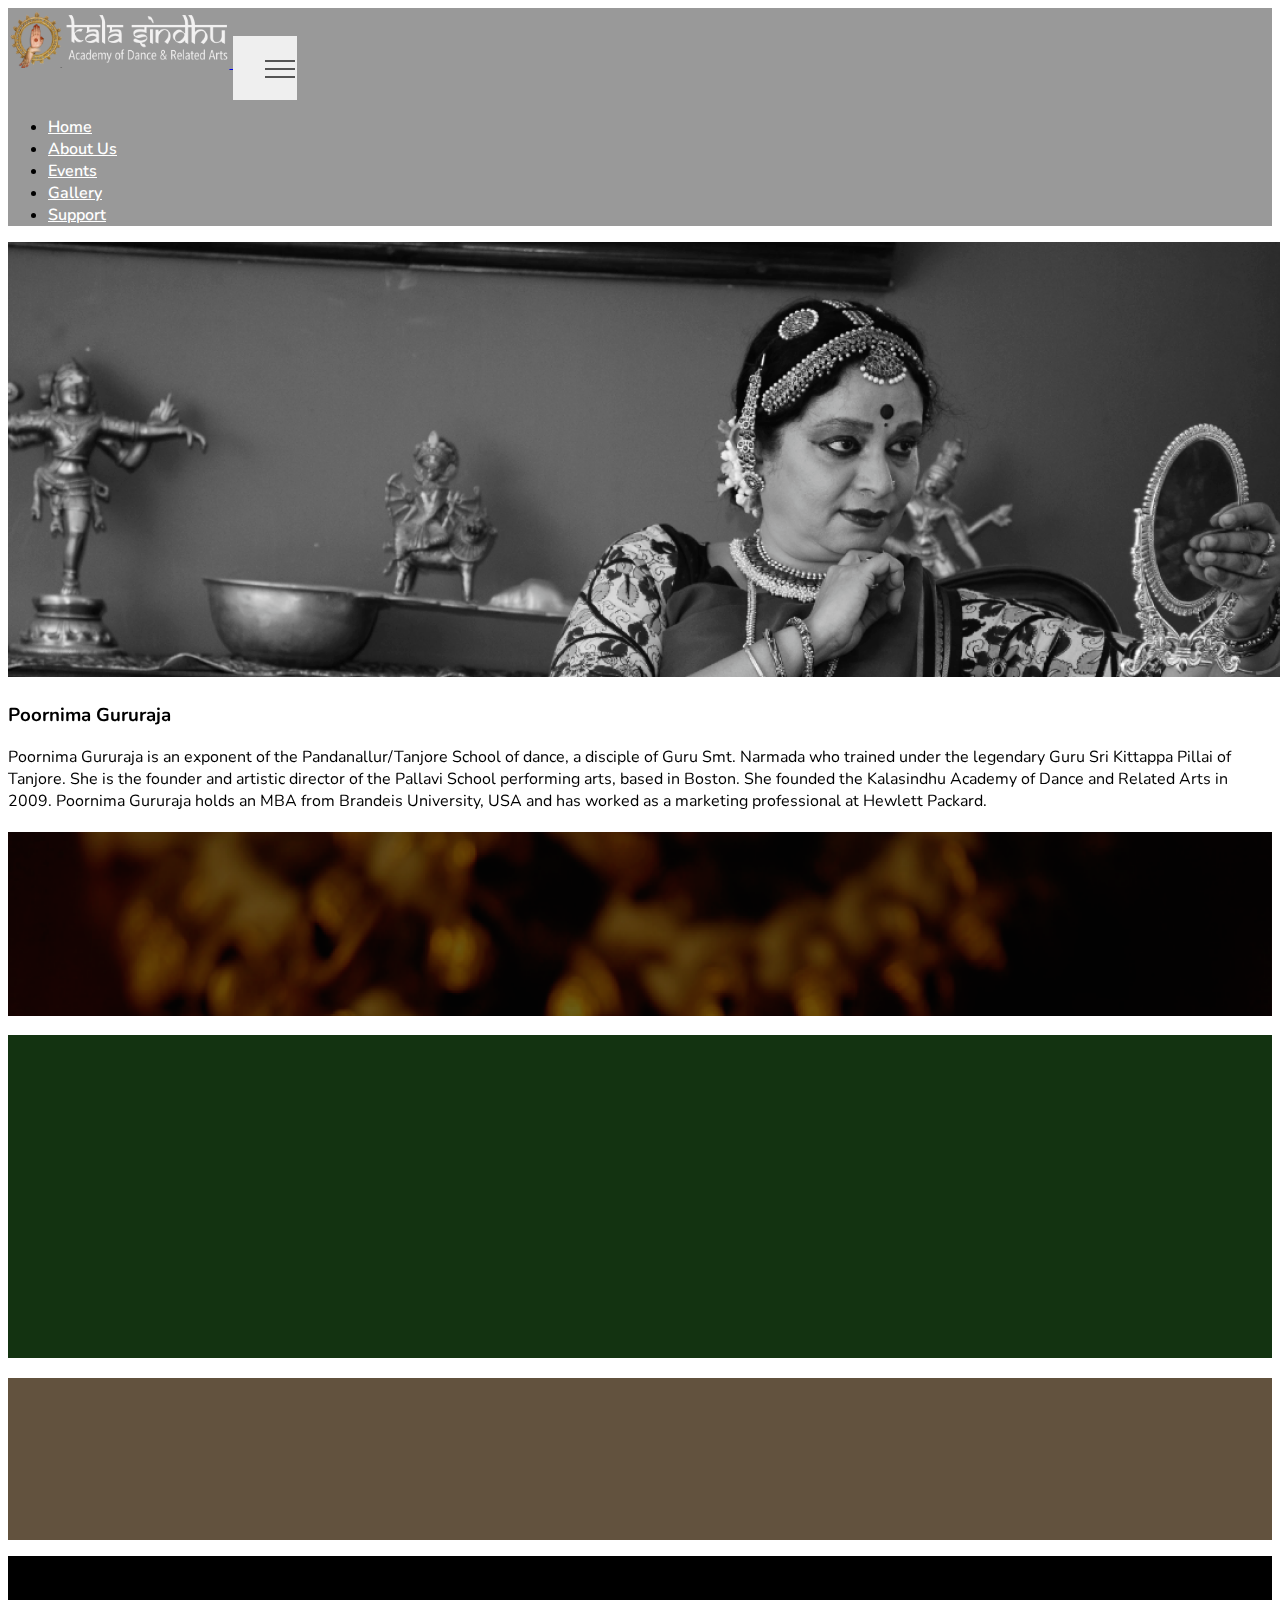
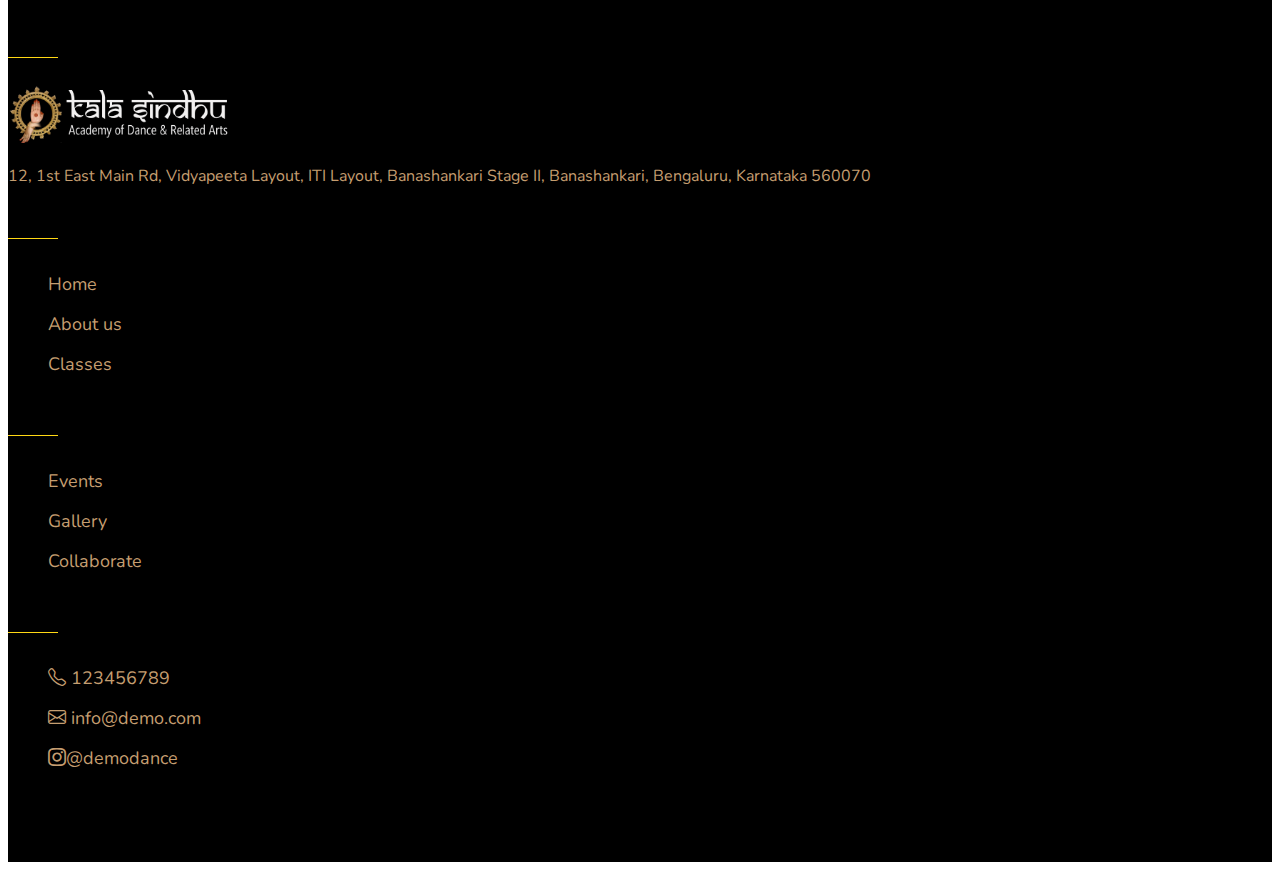
==== about.html @ 470114fe "initial commit" ====
<!DOCTYPE html>
<html lang="en">

<head>
    <meta charset="UTF-8">
    <meta http-equiv="X-UA-Compatible" content="IE=edge">
    <meta name="viewport" content="width=device-width, initial-scale=1.0">
    <!-- bootstrap css -->
    <link href="https://cdn.jsdelivr.net/npm/bootstrap@5.0.2/dist/css/bootstrap.min.css" rel="stylesheet"
        integrity="sha384-EVSTQN3/azprG1Anm3QDgpJLIm9Nao0Yz1ztcQTwFspd3yD65VohhpuuCOmLASjC" crossorigin="anonymous">
    <!-- aos -->
    <link href="https://unpkg.com/aos@2.3.1/dist/aos.css" rel="stylesheet">
    <!-- bootstrap-icons -->
    <link rel="stylesheet" href="https://cdn.jsdelivr.net/npm/bootstrap-icons@1.3.0/font/bootstrap-icons.css">
    <!-- custom-css -->
    <link rel="stylesheet" href="assets/styles/core.css">
    <title>Kalasindhu</title>
</head>

<body>

    <nav class="navbar custom-nav navbar-expand-lg navbar-white shadow-sm mb-0"
        style="background: rgba(0, 0, 0, 0.4)    ">
        <div class="container">
            <a class="navbar-brand" href="/">
                <img src="assets/images/logo.png" height="60" className='me-3' />
            </a>
            <button class="navbar-toggler" type="button" data-bs-toggle="collapse"
                data-bs-target="#navbarSupportedContent" aria-controls="navbarSupportedContent" aria-expanded="false"
                aria-label="Toggle navigation">
                <span class="navbar-toggler-icon"></span>
            </button>
            <div class="collapse navbar-collapse" id="navbarSupportedContent">
                <ul class="navbar-nav ms-auto mb-lg-0">
                    <li class="nav-item px-3">
                        <a class="nav-link" href="/">Home</a>
                    </li>
                    <li class="nav-item px-3">
                        <a class="nav-link" href="about.html">About Us</a>
                    </li> 
                    <li class="nav-item px-3">
                        <a class="nav-link" href="/">Events</a>
                    </li>
                    <li class="nav-item px-3">
                        <a class="nav-link" href="gallery.html">Gallery</a>
                    </li>
                    <li class="nav-item px-3">
                        <a class="nav-link" href="support.html">Support</a>
                    </li>
                </ul>
            </div>
        </div>
    </nav>
    <main>
        <section class="abtHero-wrapper mt-0">
            <img src="assets/images/abt.png" alt="" srcset="" class="img-fluid mt-0">
        </section>
        
        <section>
            <div class="container">
                <div class="text-center mt-3" data-aos="fade-up" data-aos-duration="1000">
                    <h3 class="fw-bolder">Poornima Gururaja</h3>
                    <p>Poornima Gururaja is an exponent of the Pandanallur/Tanjore School of dance, a disciple of Guru
                        Smt. Narmada who trained under the legendary Guru Sri Kittappa Pillai of Tanjore. She is the
                        founder and artistic director of the Pallavi School performing arts, based in Boston. She founded
                        the Kalasindhu Academy of Dance and Related Arts in 2009. Poornima Gururaja holds an MBA from
                        Brandeis University, USA and has worked as a marketing professional at Hewlett Packard.
                    </p>
                </div>
            </div>
        </section>
        
        <section class="abtDesc-wrapper">
            <div class="abt-desc text-center p-5 text-white" data-aos="fade-right" data-aos-duration="1000">
                <h2 class="fw-bolder">About Kalasindhu</h2>
                <p style="font-weight: 200;">Kalasindhu, the esteemed Academy of Dance and Related Arts, is passionately
                    committed to the preservation and promotion of Indian arts and culture. Nestled in the vibrant city
                    of Banashankari, Bangalore, India, this renowned institution serves as a beacon for artistic
                    excellence.
                    At Kalasindhu, a comprehensive and integrated approach to education is offered, encompassing the
                    rich tapestry of classical arts, including dance, music, visual art, and Sanskrit. However, it is
                    dance that takes center stage, receiving the utmost attention and focus.
                    Within the premises of Kalasindhu, a sprawling expanse has been dedicated to cultivating an
                    environment that nurtures creativity, catering to individuals of all ages, be it children or adults.
                    The space is thoughtfully designed, encompassing a serene ambiance that stimulates the artistic
                    spirit.
                    Through its unwavering dedication, Kalasindhu continues to inspire generations, fostering a deep
                    appreciation for Indian arts and culture while instilling a lifelong love for dance and its many
                    facets.
                </p>
            </div>
        </section>
        
        <section class="stats-section p-5 text-white" style="background: rgba(19, 51, 17, 1);">
            <div class="container">
                <div class="row">
                    <div class="col-md-3"  data-aos="zoom-in"
                    data-aos-duration="1000">
                        <div class="stat-item text-center">
                            <h3>150+</h3>
                            <p>Students</p>
                        </div>
                    </div>
                    <div class="col-md-3"  data-aos="zoom-in"
                    data-aos-duration="1400">
                        <div class="stat-item text-center">
                            <h3>300+</h3>
                            <p>Performances</p>
                        </div>
                    </div>
                    <div class="col-md-3" data-aos="zoom-in"
                    data-aos-duration="1800">
                        <div class="stat-item text-center">
                            <h3>30+</h3>
                            <p>Arangetrums</p>
                        </div>
                    </div>
                    <div class="col-md-3" data-aos="zoom-in"
                    data-aos-duration="2200">
                        <div class="stat-item text-center">
                            <h3>20+</h3>
                            <p>Productions</p>
                        </div>
                    </div>
                </div>
            </div>
        </section>
        
        <section>
            <div class="abt-desc text-center p-5 text-white" style="background: rgb(98, 82, 62);" >
                <h2 class="fw-bolder"  data-aos="fade=left"
                data-aos-duration="1700">Awards</h2>
                <p style="font-weight: 200;"  data-aos="fade=left"
                data-aos-duration="1700">Poornima Gururaja, a highly acclaimed dance artist, has received several
                    prestigious awards and recognitions throughout her illustrious career. Some of these include the
                    Natya Kala Koushal from Sanatana Kalakshetra, Kempegowda Award from Bruhat Bengaluru Mahanagara
                    Palike, Puttashree Award, Nartana Nipuna Award from Karnataka Nrutyakala Parishad, and Natya Rathna
                    from Nrutyollasa Rochester, among many others.
                    In addition to her accolades, Poornima Gururaja holds prominent professional affiliations. She
                    serves as the Secretary for Karnataka Nritya Kala Parishad, plays the vital role of Festival
                    Coordinator for Delhi International arts festival, and currently holds the esteemed position of
                    Chairperson of the Textbook Committee for dance books in Karnataka. Her involvement in these
                    influential roles further underscores her commitment to the promotion and preservation of dance.
                </p>
            </div>
        </section> 
    </main>

    <footer class="section bg-footer">
        <div class="container">
            <div class="row">
                <div class="col-lg-3">
                    <h6 class="footer-heading text-uppercase  mt-3 text-white mb-4">Address</h6>
                    <img src='assets/images/logo.png' height='60'></img>
                    <p class="mt-2" style="color: rgba(197, 158, 112, 1)">12, 1st East Main Rd, Vidyapeeta Layout, ITI
                        Layout, Banashankari Stage II, Banashankari, Bengaluru, Karnataka 560070</p>
                </div>

                <div class="col-lg-3">
                    <div class="">
                        <h6 class="footer-heading text-uppercase  mt-3 text-white">INFORMATION</h6>
                        <ul class="list-unstyled footer-link mt-4">
                            <li><a href="/">Home</a></li>
                            <li><a href="">About us </a></li>
                            <li><a href="#">Classes</a></li>
                        </ul>
                    </div>
                </div>
                <div class="col-lg-3">
                    <div class="">
                        <h6 class="footer-heading text-uppercase  mt-3 text-white">QUICK LINKS</h6>
                        <ul class="list-unstyled footer-link mt-4">
                            <li><a href="/">Events</a></li>
                            <li><a href="">Gallery </a></li>
                            <li><a href="#">Collaborate</a></li>
                        </ul>
                    </div>
                </div>

                <div class="col-lg-3">
                    <div class="">
                        <h6 class="footer-heading text-uppercase  mt-3 text-white">Connect with us</h6>
                        <ul class="list-unstyled footer-link mt-4">
                            <li><a href="tel:+91 123456789"> <i class="bi bi-telephone me-2"></i> 123456789 </a></li>
                            <li><a href="mailto:info@ieto.com"><i class="bi bi-envelope me-2"></i> info@demo.com </a>
                            </li>
                            <li><a href=" "> <i class="bi bi-instagram me-2"></i>@demodance </a></li>
                        </ul>
                    </div>
                </div>


                <div class="text-center mt-5 ">
                    <p class="footer-alt mb-0 text-white">2023 © <span class='text-warning'>KALASINDHU </span>, All Rights
                        Reserved</p>
                </div>
            </div>
        </div>
    </footer>



    <!-- bootstrap -->
    <script src="https://cdn.jsdelivr.net/npm/bootstrap@5.0.2/dist/js/bootstrap.bundle.min.js"
        integrity="sha384-MrcW6ZMFYlzcLA8Nl+NtUVF0sA7MsXsP1UyJoMp4YLEuNSfAP+JcXn/tWtIaxVXM"
        crossorigin="anonymous"></script>
    <!-- aos -->
    <script src="assets/styles/splide.min.js"></script>
    <script src="https://unpkg.com/aos@2.3.1/dist/aos.js"></script>
    <script>AOS.init();</script>
</body>

</html>
---- assets/styles/core.css ----
@import url('https://fonts.googleapis.com/css2?family=Nunito:wght@300&display=swap');

*{
    font-family: 'Nunito', sans-serif;
}

/* navbar */

.navbar-nav .nav-link {
    color: #ffffff;
    font-size: 16px;
    font-weight: 600;
}

.navbar-nav .nav-item .nav-link:hover {
    color: yellow !important;
}

.navbar-toggler {
    border: 0 !important;
    padding: 2rem !important;
    cursor: pointer;
    margin: 0;
    width: 30px;
    height: 35px;
    outline: none !important;
    border: none !important;
}

.navbar-toggler:focus {
    outline: none !important;
    box-shadow: none !important;
}

.navbar-toggler[aria-expanded="true"] .navbar-toggler-icon {
    background: transparent;
}

.navbar-toggler[aria-expanded="true"] .navbar-toggler-icon:before,
.navbar-toggler[aria-expanded="true"] .navbar-toggler-icon:after {
    transition: top 300ms 50ms ease, -webkit-transform 300ms 350ms ease;
    transition: top 300ms 50ms ease, transform 300ms 350ms ease;
    transition: top 300ms 50ms ease, transform 300ms 350ms ease, -webkit-transform 300ms 350ms ease;
    top: 0;
}

.navbar-toggler[aria-expanded="true"] .navbar-toggler-icon:before {
    transform: rotate(45deg);
}

.navbar-toggler[aria-expanded="true"] .navbar-toggler-icon:after {
    transform: rotate(-45deg);
}

.navbar-toggler .navbar-toggler-icon {
    background: #545454;
    overflow-x: visible;
    transition: background 10ms 300ms ease;
    display: block;
    width: 30px;
    height: 2px;
    position: relative;
}

.navbar-toggler .navbar-toggler-icon:before,
.navbar-toggler .navbar-toggler-icon:after {
    transition: top 300ms 350ms ease, -webkit-transform 300ms 50ms ease;
    transition: top 300ms 350ms ease, transform 300ms 50ms ease;
    transition: top 300ms 350ms ease, transform 300ms 50ms ease, -webkit-transform 300ms 50ms ease;
    position: absolute;
    right: 0;
    left: 0;
    background: #545454;
    width: 30px;
    height: 2px;
    content: "";
}

.navbar-toggler .navbar-toggler-icon::before {
    top: -8px;
}

.navbar-toggler .navbar-toggler-icon::after {
    top: 8px;
}

.accordion-item {
    margin-bottom: 10px;
    border: none; 
}

.accordion-button {
    background-color: rgba(36, 17, 10, 1); 
    border: 1px solid  #ffd814; 
}

.accordion-button.collapsed {
    background-color: rgba(36, 17, 10, 1); 
    border: 1px solid #ffd814;
    color: white;
}

.accordion-button:active {
    background-color: rgba(36, 17, 10, 1);
  }

.accordion-button:focus {
    outline: none;
    box-shadow: none;
  }

.accordion-body {
    background-color: rgba(36, 17, 10, 1);  
    border: 1px solid #ffd814;
    color: white;
}

.accordion-button::after {
    content: "";
    position: absolute;
    top: 50%;
    right: 16px;
    transform: translateY(-50%) rotate(90deg);
    width: 0;
    height: 0;
    border-top: 4px solid transparent;
    border-bottom: 4px solid transparent;
    border-left: 4px solid white; /* Change the arrow color to white */
  }

.splide__slide {
    position: relative;
}

.splide__slide img {
    width: 100%;
    height: auto;
}

.splide__slide figcaption {
    position: absolute;
    bottom: 0;
    left: 0;
    width: 100%;
    background-color: rgba(0, 0, 0, 0.7);
    color: white;
    padding: 8px;
    font-size: 16px;
}

.small-desc {
    position: absolute;
    bottom: 0;
    left: 0;
    width: 100%;
    background-color: rgba(0, 0, 0, 0.763);
    color: white;
    padding: 8px;
    font-size: 13px;
    display: none;
    pointer-events: none;
    transition: .3s;
}

.splide__slide:hover .figcaption {
    display: none;
}

.splide__slide:hover .small-desc {
    display: block;
    opacity: 1;
    transition: .6s;
}

/* Footer */

.bg-footer {
    background: rgb(0, 0, 0);
    padding: 50px 0 30px;
}

.footer-heading {
    letter-spacing: 2px;
}

.footer-link a {
    color: rgba(197, 158, 112, 1);
    line-height: 40px;
    font-size: 18px;
    text-decoration: none;
}

.footer-link a:hover {
    color: #a1b3b6;
    transition: .2s;
}

.contact-info {
    color: #0fafff;
    font-size: 14px;
}

.footer-heading {
    position: relative;
    padding-bottom: 12px;
}

.footer-heading:after {
    content: '';
    width: 50px;
    border-bottom: 1px solid #FFF;
    position: absolute;
    left: 0;
    bottom: 0;
    display: block;
    border-bottom: 1px solid #ffd814;
}

@media (max-width: 768px) {
    .splide__slide figcaption {
      font-size: 8px !important;
    }
    .splide__slide figcaption p {
        font-size: 6px !important;
      }
    .small-desc {
      font-size: 5px;
    }
  }



  /* About Page */
  .abtDesc-wrapper{
    background-image: url(/assets/images/abt2.png);
    background-repeat: no-repeat;
    background-size: cover; 
  }

  /* suupport Page */
  .support-wrapper {
    background-image: url(/assets/images/support.png);
    background-repeat: no-repeat;
    background-size: cover;
    height: 100vh;
    display: flex;
    justify-content: center;
    align-items: center;
    flex-direction: column;
    color: #ffffff;
  }
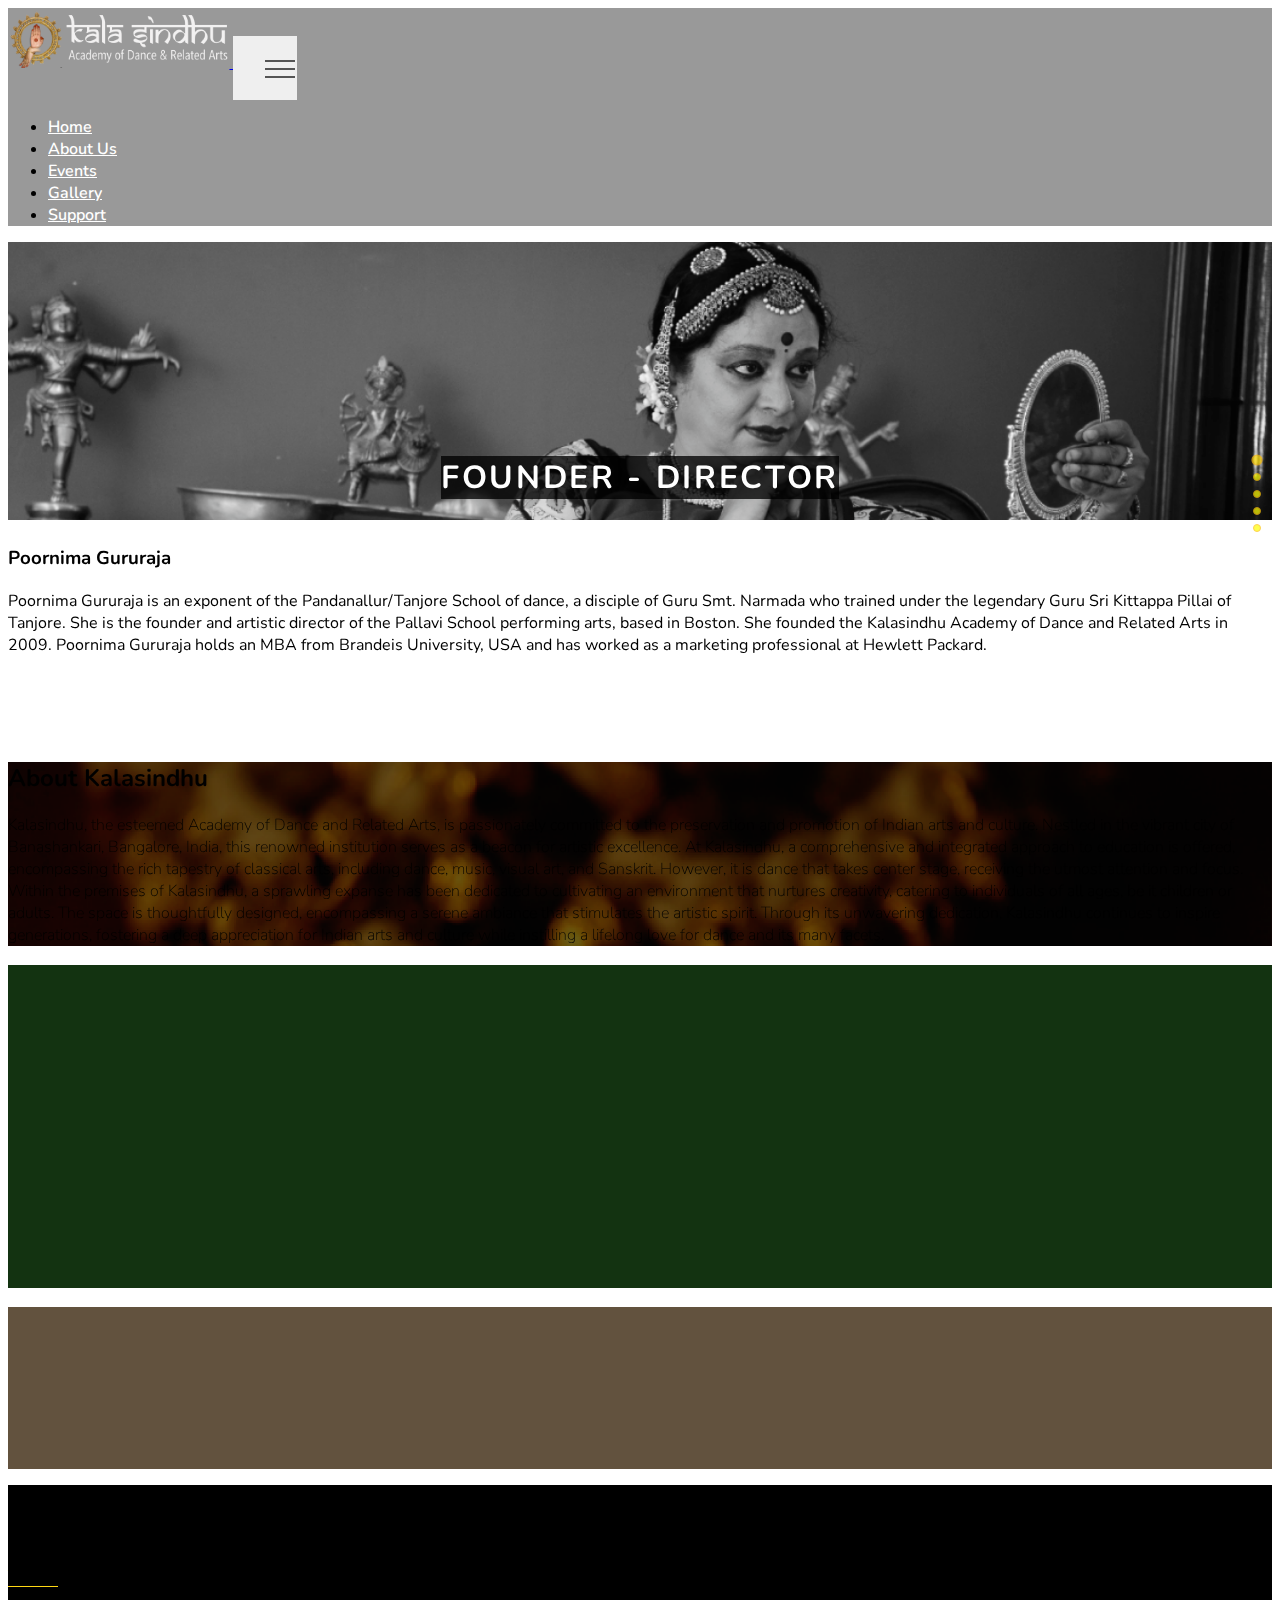
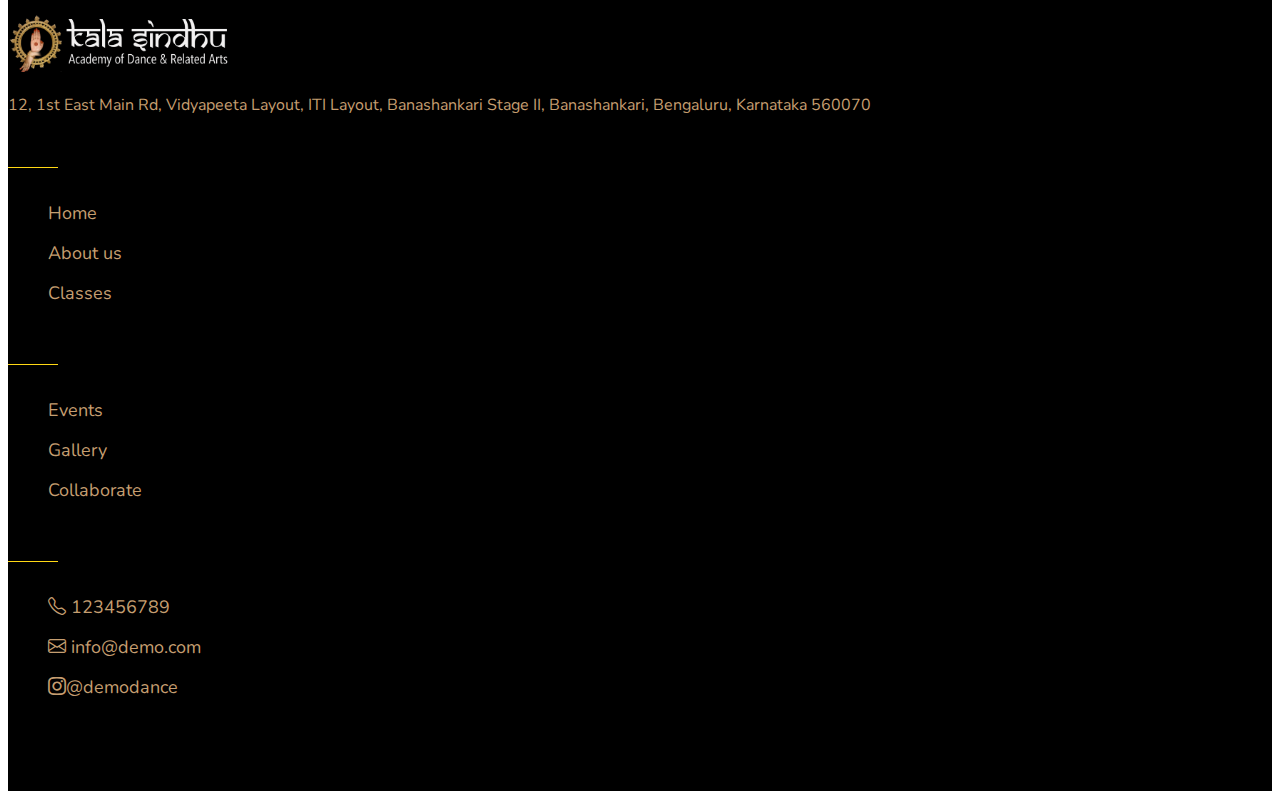
==== commit 26ca22c3: "updated parallax for abt" ====
--- a/about.html
+++ b/about.html
@@ -8,13 +8,14 @@
     <!-- bootstrap css -->
     <link href="https://cdn.jsdelivr.net/npm/bootstrap@5.0.2/dist/css/bootstrap.min.css" rel="stylesheet"
         integrity="sha384-EVSTQN3/azprG1Anm3QDgpJLIm9Nao0Yz1ztcQTwFspd3yD65VohhpuuCOmLASjC" crossorigin="anonymous">
+    <link rel="stylesheet" href="assets/styles/splide.min.css">
     <!-- aos -->
     <link href="https://unpkg.com/aos@2.3.1/dist/aos.css" rel="stylesheet">
     <!-- bootstrap-icons -->
     <link rel="stylesheet" href="https://cdn.jsdelivr.net/npm/bootstrap-icons@1.3.0/font/bootstrap-icons.css">
     <!-- custom-css -->
-    <link rel="stylesheet" href="assets/styles/core.css">
-    <title>Kalasindhu</title>
+    <link rel="stylesheet" href="assets/styles/core.css"> 
+    <title>Kalasindhu - Dance and Art Academy</title>
 </head>
 
 <body>
@@ -37,7 +38,7 @@
                     </li>
                     <li class="nav-item px-3">
                         <a class="nav-link" href="about.html">About Us</a>
-                    </li> 
+                    </li>
                     <li class="nav-item px-3">
                         <a class="nav-link" href="/">Events</a>
                     </li>
@@ -52,11 +53,8 @@
         </div>
     </nav>
     <main>
-        <section class="abtHero-wrapper mt-0">
+        <!-- <section class="abtHero-wrapper mt-0">
             <img src="assets/images/abt.png" alt="" srcset="" class="img-fluid mt-0">
-        </section>
-        
-        <section>
             <div class="container">
                 <div class="text-center mt-3" data-aos="fade-up" data-aos-duration="1000">
                     <h3 class="fw-bolder">Poornima Gururaja</h3>
@@ -68,8 +66,131 @@
                     </p>
                 </div>
             </div>
-        </section>
-        
+        </section> -->
+        <section class="abtHero-wrapper mt-0">
+            <div class="splide">
+                <div class="splide__track">
+                    <ul class="splide__list">
+                        <li class="splide__slide">
+                            <div class="image-overlay">
+                                <img src="assets/images/abt.png" alt="" srcset="" class="img-fluid mt-0">
+                                <h1 class="choreographer-text">FOUNDER - DIRECTOR</h1>
+                            </div>
+                            <div class="container">
+                                <div class="text-center mt-3 mb-0">
+                                    <h3 class="fw-bolder">Poornima Gururaja</h3>
+                                    <p>Poornima Gururaja is an exponent of the Pandanallur/Tanjore School of dance, a
+                                        disciple of Guru
+                                        Smt. Narmada who trained under the legendary Guru Sri Kittappa Pillai of
+                                        Tanjore. She is the
+                                        founder and artistic director of the Pallavi School performing arts, based in
+                                        Boston. She
+                                        founded
+                                        the Kalasindhu Academy of Dance and Related Arts in 2009. Poornima Gururaja
+                                        holds an MBA from
+                                        Brandeis University, USA and has worked as a marketing professional at Hewlett
+                                        Packard.
+                                    </p>
+                                </div>
+                            </div>
+                        </li>
+                        <li class="splide__slide">
+                            <div class="image-overlay">
+                                <img src="assets/images/abt.png" alt="" srcset="" class="img-fluid mt-0">
+                                <h1 class="choreographer-text">TEACHER</h1>
+                            </div>
+                            <div class="container">
+                                <div class="text-center mt-3 mb-0">
+                                    <h3 class="fw-bolder">Poornima Gururaja</h3>
+                                    <p>Poornima Gururaja is an exponent of the Pandanallur/Tanjore School of dance, a
+                                        disciple of Guru
+                                        Smt. Narmada who trained under the legendary Guru Sri Kittappa Pillai of
+                                        Tanjore. She is the
+                                        founder and artistic director of the Pallavi School performing arts, based in
+                                        Boston. She
+                                        founded
+                                        the Kalasindhu Academy of Dance and Related Arts in 2009. Poornima Gururaja
+                                        holds an MBA from
+                                        Brandeis University, USA and has worked as a marketing professional at Hewlett
+                                        Packard.
+                                    </p>
+                                </div>
+                            </div>
+                        </li>
+                        <li class="splide__slide">
+                            <div class="image-overlay">
+                                <img src="assets/images/abt.png" alt="" srcset="" class="img-fluid mt-0">
+                                <h1 class="choreographer-text">CHOREOGRAHER</h1>
+                            </div>
+                            <div class="container">
+                                <div class="text-center mt-3">
+                                    <h3 class="fw-bolder">Poornima Gururaja</h3>
+                                    <p>Poornima Gururaja is an exponent of the Pandanallur/Tanjore School of dance, a
+                                        disciple of Guru
+                                        Smt. Narmada who trained under the legendary Guru Sri Kittappa Pillai of
+                                        Tanjore. She is the
+                                        founder and artistic director of the Pallavi School performing arts, based in
+                                        Boston. She
+                                        founded
+                                        the Kalasindhu Academy of Dance and Related Arts in 2009. Poornima Gururaja
+                                        holds an MBA from
+                                        Brandeis University, USA and has worked as a marketing professional at Hewlett
+                                        Packard.
+                                    </p>
+                                </div>
+                            </div>
+                        </li>
+                        <li class="splide__slide">
+                            <div class="image-overlay">
+                                <img src="assets/images/abt.png" alt="" srcset="" class="img-fluid mt-0">
+                                <h1 class="choreographer-text">NATTUVANAR</h1>
+                            </div>
+                            <div class="container">
+                                <div class="text-center mt-3">
+                                    <h3 class="fw-bolder">Poornima Gururaja</h3>
+                                    <p>Poornima Gururaja is an exponent of the Pandanallur/Tanjore School of dance, a
+                                        disciple of Guru
+                                        Smt. Narmada who trained under the legendary Guru Sri Kittappa Pillai of
+                                        Tanjore. She is the
+                                        founder and artistic director of the Pallavi School performing arts, based in
+                                        Boston. She
+                                        founded
+                                        the Kalasindhu Academy of Dance and Related Arts in 2009. Poornima Gururaja
+                                        holds an MBA from
+                                        Brandeis University, USA and has worked as a marketing professional at Hewlett
+                                        Packard.
+                                    </p>
+                                </div>
+                            </div>
+                        </li>
+                        <li class="splide__slide">
+                            <div class="image-overlay">
+                                <img src="assets/images/abt.png" alt="" srcset="" class="img-fluid mt-0">
+                                <h1 class="choreographer-text">ORGANISER</h1>
+                            </div>
+                            <div class="container">
+                                <div class="text-center mt-3">
+                                    <h3 class="fw-bolder">Poornima Gururaja</h3>
+                                    <p>Poornima Gururaja is an exponent of the Pandanallur/Tanjore School of dance, a
+                                        disciple of Guru
+                                        Smt. Narmada who trained under the legendary Guru Sri Kittappa Pillai of
+                                        Tanjore. She is the
+                                        founder and artistic director of the Pallavi School performing arts, based in
+                                        Boston. She
+                                        founded
+                                        the Kalasindhu Academy of Dance and Related Arts in 2009. Poornima Gururaja
+                                        holds an MBA from
+                                        Brandeis University, USA and has worked as a marketing professional at Hewlett
+                                        Packard.
+                                    </p>
+                                </div>
+                            </div>
+                        </li>
+                    </ul>
+                </div>
+            </div>
+        </section> 
+
         <section class="abtDesc-wrapper">
             <div class="abt-desc text-center p-5 text-white" data-aos="fade-right" data-aos-duration="1000">
                 <h2 class="fw-bolder">About Kalasindhu</h2>
@@ -90,33 +211,29 @@
                 </p>
             </div>
         </section>
-        
+
         <section class="stats-section p-5 text-white" style="background: rgba(19, 51, 17, 1);">
             <div class="container">
                 <div class="row">
-                    <div class="col-md-3"  data-aos="zoom-in"
-                    data-aos-duration="1000">
+                    <div class="col-md-3" data-aos="zoom-in" data-aos-duration="1000">
                         <div class="stat-item text-center">
                             <h3>150+</h3>
                             <p>Students</p>
                         </div>
                     </div>
-                    <div class="col-md-3"  data-aos="zoom-in"
-                    data-aos-duration="1400">
+                    <div class="col-md-3" data-aos="zoom-in" data-aos-duration="1400">
                         <div class="stat-item text-center">
                             <h3>300+</h3>
                             <p>Performances</p>
                         </div>
                     </div>
-                    <div class="col-md-3" data-aos="zoom-in"
-                    data-aos-duration="1800">
+                    <div class="col-md-3" data-aos="zoom-in" data-aos-duration="1800">
                         <div class="stat-item text-center">
                             <h3>30+</h3>
                             <p>Arangetrums</p>
                         </div>
                     </div>
-                    <div class="col-md-3" data-aos="zoom-in"
-                    data-aos-duration="2200">
+                    <div class="col-md-3" data-aos="zoom-in" data-aos-duration="2200">
                         <div class="stat-item text-center">
                             <h3>20+</h3>
                             <p>Productions</p>
@@ -125,13 +242,12 @@
                 </div>
             </div>
         </section>
-        
+
         <section>
-            <div class="abt-desc text-center p-5 text-white" style="background: rgb(98, 82, 62);" >
-                <h2 class="fw-bolder"  data-aos="fade=left"
-                data-aos-duration="1700">Awards</h2>
-                <p style="font-weight: 200;"  data-aos="fade=left"
-                data-aos-duration="1700">Poornima Gururaja, a highly acclaimed dance artist, has received several
+            <div class="abt-desc text-center p-5 text-white" style="background: rgb(98, 82, 62);">
+                <h2 class="fw-bolder" data-aos="fade=left" data-aos-duration="1700">Awards</h2>
+                <p style="font-weight: 200;" data-aos="fade=left" data-aos-duration="1700">Poornima Gururaja, a highly
+                    acclaimed dance artist, has received several
                     prestigious awards and recognitions throughout her illustrious career. Some of these include the
                     Natya Kala Koushal from Sanatana Kalakshetra, Kempegowda Award from Bruhat Bengaluru Mahanagara
                     Palike, Puttashree Award, Nartana Nipuna Award from Karnataka Nrutyakala Parishad, and Natya Rathna
@@ -143,7 +259,7 @@
                     influential roles further underscores her commitment to the promotion and preservation of dance.
                 </p>
             </div>
-        </section> 
+        </section>
     </main>
 
     <footer class="section bg-footer">
@@ -191,7 +307,8 @@
 
 
                 <div class="text-center mt-5 ">
-                    <p class="footer-alt mb-0 text-white">2023 © <span class='text-warning'>KALASINDHU </span>, All Rights
+                    <p class="footer-alt mb-0 text-white">2023 © <span class='text-warning'>KALASINDHU </span>, All
+                        Rights
                         Reserved</p>
                 </div>
             </div>
@@ -208,6 +325,20 @@
     <script src="assets/styles/splide.min.js"></script>
     <script src="https://unpkg.com/aos@2.3.1/dist/aos.js"></script>
     <script>AOS.init();</script>
+
+    <!-- Include jQuery library -->
+    <script src="https://code.jquery.com/jquery-3.6.0.min.js"></script>
+
+    <script>
+        document.addEventListener('DOMContentLoaded', function () {
+            new Splide('.splide', {
+                direction: 'ttb',  
+                height: '500px',  
+                wheel: true,  
+            }).mount();
+        });
+    </script>
+
 </body>
 
 </html>--- a/assets/styles/core.css
+++ b/assets/styles/core.css
@@ -1,7 +1,52 @@
 @import url('https://fonts.googleapis.com/css2?family=Nunito:wght@300&display=swap');
 
-*{
+* {
     font-family: 'Nunito', sans-serif;
+}
+
+.abtHero-wrapper {
+    position: relative;
+}
+
+.image-overlay {
+    position: relative;
+    display: inline-block;
+}
+
+.image-overlay img {
+    display: block;
+}
+
+.parallax-container {
+    position: relative;
+    height: 500px;
+    overflow: hidden;
+}
+
+.choreographer-text {
+    position: absolute;
+    bottom: 0px; 
+    left: 50%;
+    letter-spacing: 2pt;
+    transform: translateX(-50%);
+    color: rgb(255, 255, 255);
+    background-color: rgba(0, 0, 0, 0.768);
+    font-weight: bolder;
+    padding: 0px 0px;
+}
+
+.splide__arrow--prev,
+.splide__arrow--next {
+    display: none;
+}
+
+.splide__pagination__page {
+    background-color: rgb(255, 255, 0);
+    border: 1PX solid rgb(252, 188, 12);
+}
+
+.splide__pagination__page.is-active {
+    background-color: rgb(255, 221, 0); 
 }
 
 /* navbar */
@@ -86,31 +131,31 @@
 
 .accordion-item {
     margin-bottom: 10px;
-    border: none; 
+    border: none;
 }
 
 .accordion-button {
-    background-color: rgba(36, 17, 10, 1); 
-    border: 1px solid  #ffd814; 
+    background-color: rgba(36, 17, 10, 1);
+    border: 1px solid #ffd814;
 }
 
 .accordion-button.collapsed {
-    background-color: rgba(36, 17, 10, 1); 
+    background-color: rgba(36, 17, 10, 1);
     border: 1px solid #ffd814;
     color: white;
 }
 
 .accordion-button:active {
     background-color: rgba(36, 17, 10, 1);
-  }
+}
 
 .accordion-button:focus {
     outline: none;
     box-shadow: none;
-  }
+}
 
 .accordion-body {
-    background-color: rgba(36, 17, 10, 1);  
+    background-color: rgba(36, 17, 10, 1);
     border: 1px solid #ffd814;
     color: white;
 }
@@ -125,8 +170,9 @@
     height: 0;
     border-top: 4px solid transparent;
     border-bottom: 4px solid transparent;
-    border-left: 4px solid white; /* Change the arrow color to white */
-  }
+    border-left: 4px solid white;
+    /* Change the arrow color to white */
+}
 
 .splide__slide {
     position: relative;
@@ -218,27 +264,59 @@
 
 @media (max-width: 768px) {
     .splide__slide figcaption {
-      font-size: 8px !important;
-    }
+        font-size: 8px !important;
+    }
+
     .splide__slide figcaption p {
         font-size: 6px !important;
-      }
+    }
+
     .small-desc {
-      font-size: 5px;
-    }
-  }
-
-
-
-  /* About Page */
-  .abtDesc-wrapper{
+        font-size: 5px;
+    }
+
+    .splide__arrow--prev,
+    .splide__arrow--next {
+        display: none;
+    }
+
+    .splide__pagination__page {
+        background-color: yellow;
+    }
+
+    .splide__pagination__page.is-active {
+        background-color: brown;
+    }
+
+    .splide {
+        height: 50vh;
+    }
+
+    .choreographer-text {
+        position: absolute;
+        bottom: 0px !important;
+        left: 50%;
+        letter-spacing: 1pt;
+        transform: translateX(-50%);
+        color: rgb(255, 255, 255);
+        background-color: rgba(0, 0, 0, 0.768);
+        font-weight: bolder;
+        font-size: 1rem !important;
+        padding: 0px 0px;
+    }
+}
+
+
+
+/* About Page */
+.abtDesc-wrapper {
     background-image: url(/assets/images/abt2.png);
     background-repeat: no-repeat;
-    background-size: cover; 
-  }
-
-  /* suupport Page */
-  .support-wrapper {
+    background-size: cover;
+}
+
+/* suupport Page */
+.support-wrapper {
     background-image: url(/assets/images/support.png);
     background-repeat: no-repeat;
     background-size: cover;
@@ -248,4 +326,4 @@
     align-items: center;
     flex-direction: column;
     color: #ffffff;
-  }+}